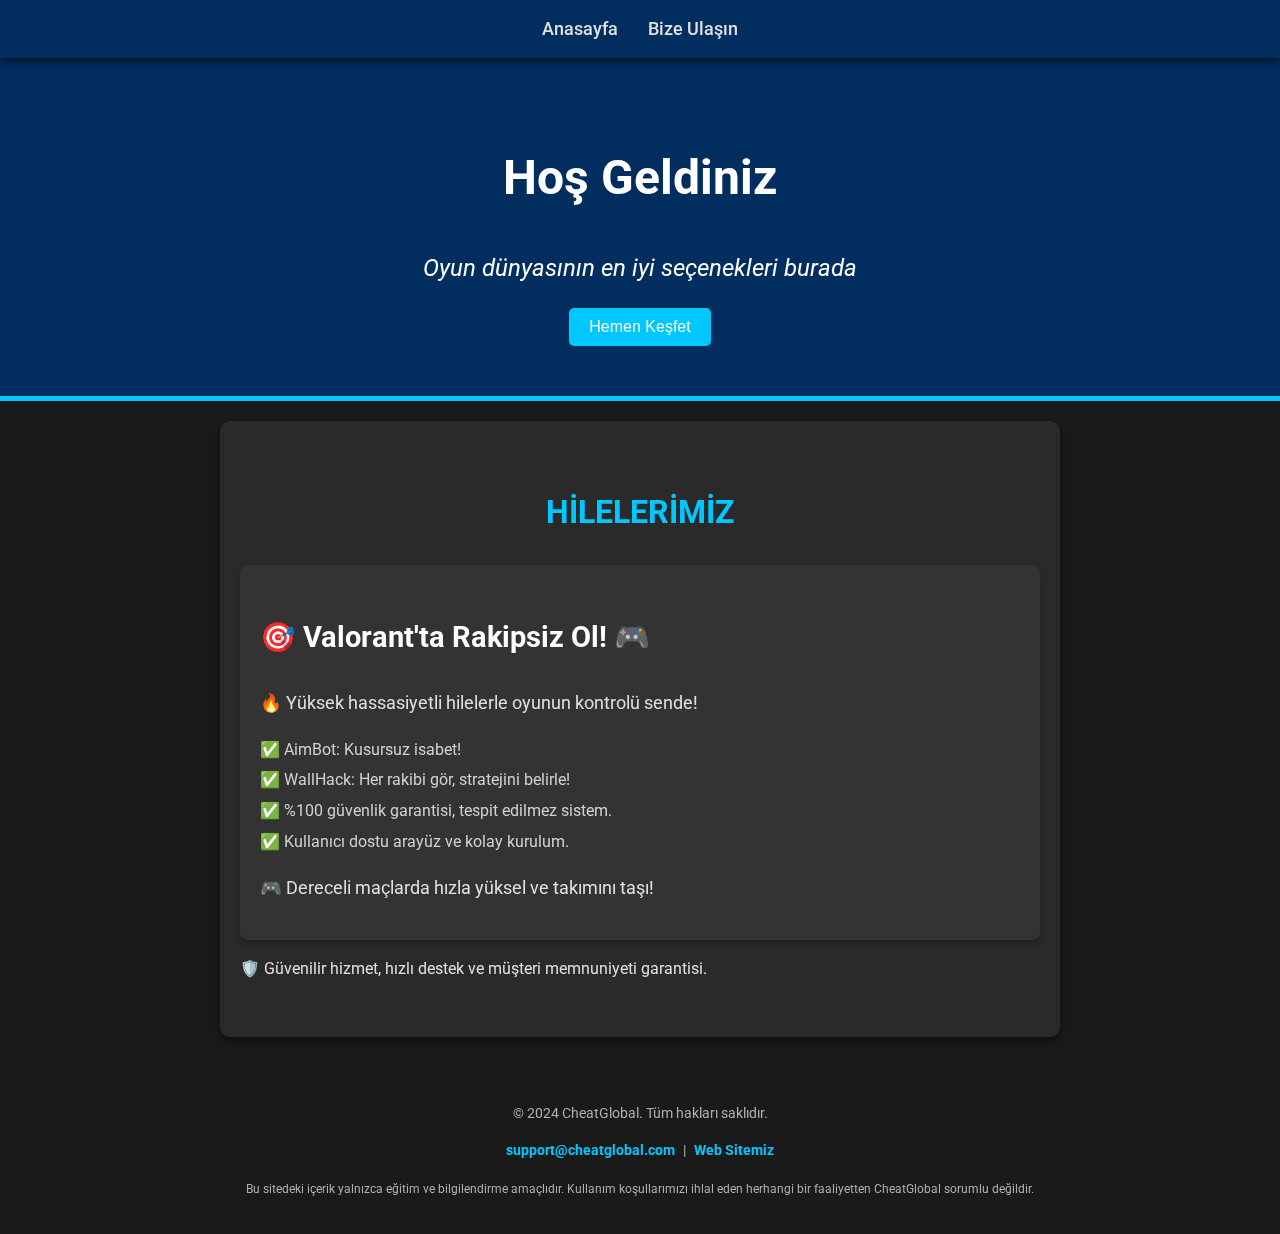
==== index.html @ 21cf6663 "Rename anasayfa.html to index.html" ====
<!DOCTYPE html>
<html lang="en">
<head>
    <meta charset="UTF-8">
    <meta name="viewport" content="width=device-width, initial-scale=1.0">
    <title>Oyun Hileleri</title>
    <link href="https://fonts.googleapis.com/css2?family=Roboto:wght@400;500;700&display=swap" rel="stylesheet">
    <link rel="stylesheet" href="styles.css">
</head>
<body>
    <!-- Yağmur Efekti -->
    <div id="rain"></div>

    <!-- Navigasyon Menüsü -->
    <nav class="navbar">
        <ul>
            <li><a href="anasayfa.html">Anasayfa</a></li>
            <li><a href="ulas.html">Bize Ulaşın</a></li>
        </ul>
    </nav>

    <!-- Üst Kısım -->
    <header class="header">
        <h1>Hoş Geldiniz</h1>
        <p>Oyun dünyasının en iyi seçenekleri burada</p>
        <button onclick="window.location.href='ulas.html'">Hemen Keşfet</button>
    </header>

    <!-- Orta Kısım -->
    <main class="main-content">
        <section class="features">
            <h2>HİLELERİMİZ</h2>
            <div class="card">
                <h3>🎯 Valorant'ta Rakipsiz Ol! 🎮</h3>
                <p>🔥 Yüksek hassasiyetli hilelerle oyunun kontrolü sende!</p>
                <ul>
                    <li>✅ AimBot: Kusursuz isabet!</li>
                    <li>✅ WallHack: Her rakibi gör, stratejini belirle!</li>
                    <li>✅ %100 güvenlik garantisi, tespit edilmez sistem.</li>
                    <li>✅ Kullanıcı dostu arayüz ve kolay kurulum.</li>
                </ul>
                <p>🎮 Dereceli maçlarda hızla yüksel ve takımını taşı!</p>
            </div>
            <p>🛡️ Güvenilir hizmet, hızlı destek ve müşteri memnuniyeti garantisi.</p>
        </section>
    </main>

    <!-- Footer -->
    <footer class="footer">
        <p>&copy; 2024 CheatGlobal. Tüm hakları saklıdır.</p>
        <p><a href="mailto:support@cheatglobal.com">support@cheatglobal.com</a> | <a href="https://cheatglobal.com" target="_blank">Web Sitemiz</a></p>
        <p><small>Bu sitedeki içerik yalnızca eğitim ve bilgilendirme amaçlıdır. Kullanım koşullarımızı ihlal eden herhangi bir faaliyetten CheatGlobal sorumlu değildir.</small></p>
    </footer>

    <!-- Yağmur Efekti JavaScript -->
    <script src="rain.js"></script>
</body>
</html>
---- styles.css ----
/* Genel Ayarlar */
body {
  font-family: 'Roboto', sans-serif;
  margin: 0;
  padding: 0;
  line-height: 1.6;
  background-color: #1a1a1a; /* Koyu arka plan */
  color: #e0e0e0; /* Açık gri yazılar */
}

/* Yağmur Efekti */
#rain {
  position: fixed;
  top: 0;
  left: 0;
  width: 100%;
  height: 100%;
  pointer-events: none;
  z-index: -1;
}

/* Navigasyon Menüsü */
.navbar {
  background-color: rgba(0, 48, 103, 0.9); /* Koyu mavi */
  padding: 15px 20px;
  box-shadow: 0 4px 6px rgba(0, 0, 0, 0.5);
  position: sticky;
  top: 0;
  z-index: 1000;
  backdrop-filter: blur(10px);
}

.navbar ul {
  margin: 0;
  padding: 0;
  list-style: none;
  display: flex;
  justify-content: center;
}

.navbar ul li {
  margin: 0 15px;
}

.navbar ul li a {
  color: #e0e0e0;
  text-decoration: none;
  font-size: 1.1rem;
  font-weight: 500;
  transition: color 0.3s;
}

.navbar ul li a.active {
  font-weight: bold;
  text-decoration: underline;
}

.navbar ul li a:hover {
  color: #00c8ff; /* Mavi hover rengi */
}

/* Üst Kısım */
.header {
  text-align: center;
  padding: 50px 20px;
  background-color: rgba(0, 48, 103, 0.9); /* Koyu mavi */
  color: #ffffff;
  border-bottom: 5px solid #00c8ff; /* Parlak mavi alt sınır */
}

.header h1 {
  font-size: 3rem;
}

.header p {
  font-size: 1.5rem;
  font-style: italic;
  margin: 20px 0;
}

.header button {
  padding: 10px 20px;
  background-color: #00c8ff; /* Parlak mavi */
  border: none;
  color: #fff;
  font-size: 1rem;
  cursor: pointer;
  border-radius: 5px;
  transition: background-color 0.3s ease;
}

.header button:hover {
  background-color: #008cc8; /* Daha koyu mavi */
}

/* Orta Kısım */
.main-content {
  padding: 40px 20px;
  max-width: 800px;
  margin: 20px auto;
  background-color: #2a2a2a; /* Koyu gri arka plan */
  border-radius: 10px;
  box-shadow: 0 4px 8px rgba(0, 0, 0, 0.5);
}

.features h2 {
  font-size: 2rem;
  color: #00c8ff;
  text-align: center;
}

.card {
  background-color: #333333; /* Koyu gri */
  padding: 20px;
  border-radius: 8px;
  box-shadow: 0 4px 6px rgba(0, 0, 0, 0.2);
}

.card h3 {
  font-size: 1.8rem;
  color: #fff;
}

.card ul {
  list-style: none;
  padding: 0;
  margin: 20px 0;
}

.card ul li {
  font-size: 1rem;
  margin: 5px 0;
  color: #d1d1d1;
}

.card p {
  font-size: 1.1rem;
}

/* Footer */
.footer {
  background-color: #1a1a1a;
  color: #b0b0b0;
  text-align: center;
  padding: 20px 10px;
  margin-top: 30px;
  font-size: 0.9rem;
}

.footer a {
  color: #00c8ff;
  text-decoration: none;
  margin: 0 5px;
  font-weight: bold;
}

.footer a:hover {
  text-decoration: underline;
}
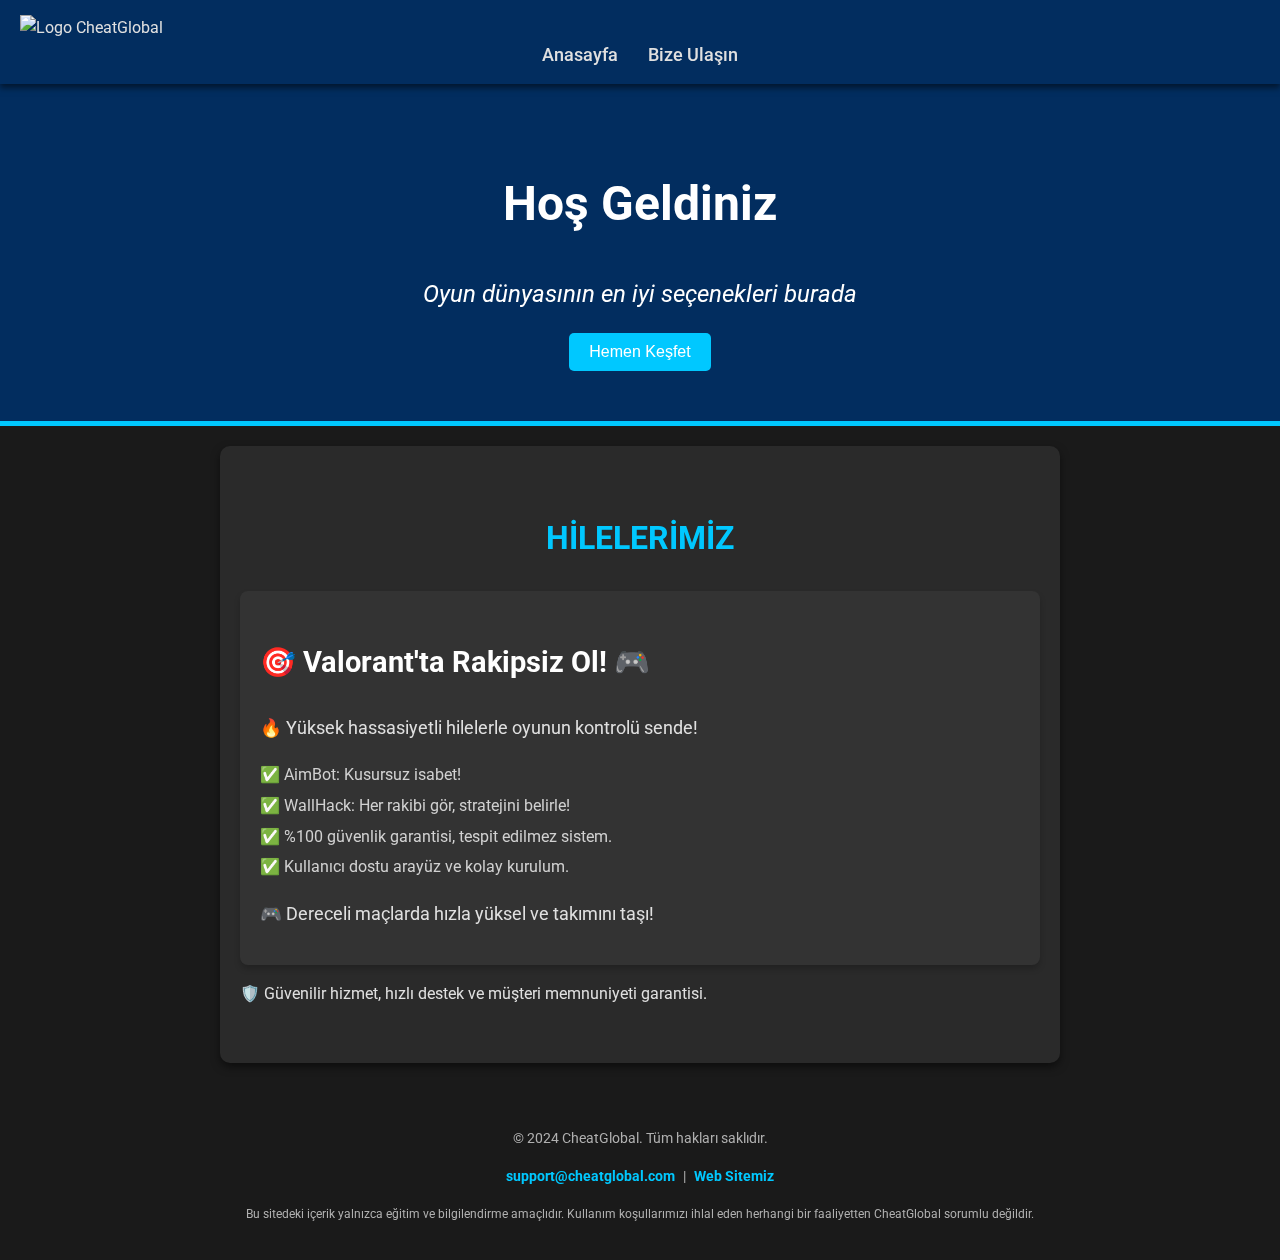
==== commit 99cde5b5: "Update index.html" ====
--- a/index.html
+++ b/index.html
@@ -13,14 +13,19 @@
 
     <!-- Navigasyon Menüsü -->
     <nav class="navbar">
+        <div class="logo">
+            <img src="https://cdn-icons-png.flaticon.com/512/888/888899.png" alt="Logo">
+            <span>CheatGlobal</span>
+        </div>
         <ul>
-            <li><a href="anasayfa.html">Anasayfa</a></li>
+            <li><a href="index.html">Anasayfa</a></li>
             <li><a href="ulas.html">Bize Ulaşın</a></li>
         </ul>
     </nav>
 
     <!-- Üst Kısım -->
     <header class="header">
+        <div class="moon"></div>
         <h1>Hoş Geldiniz</h1>
         <p>Oyun dünyasının en iyi seçenekleri burada</p>
         <button onclick="window.location.href='ulas.html'">Hemen Keşfet</button>
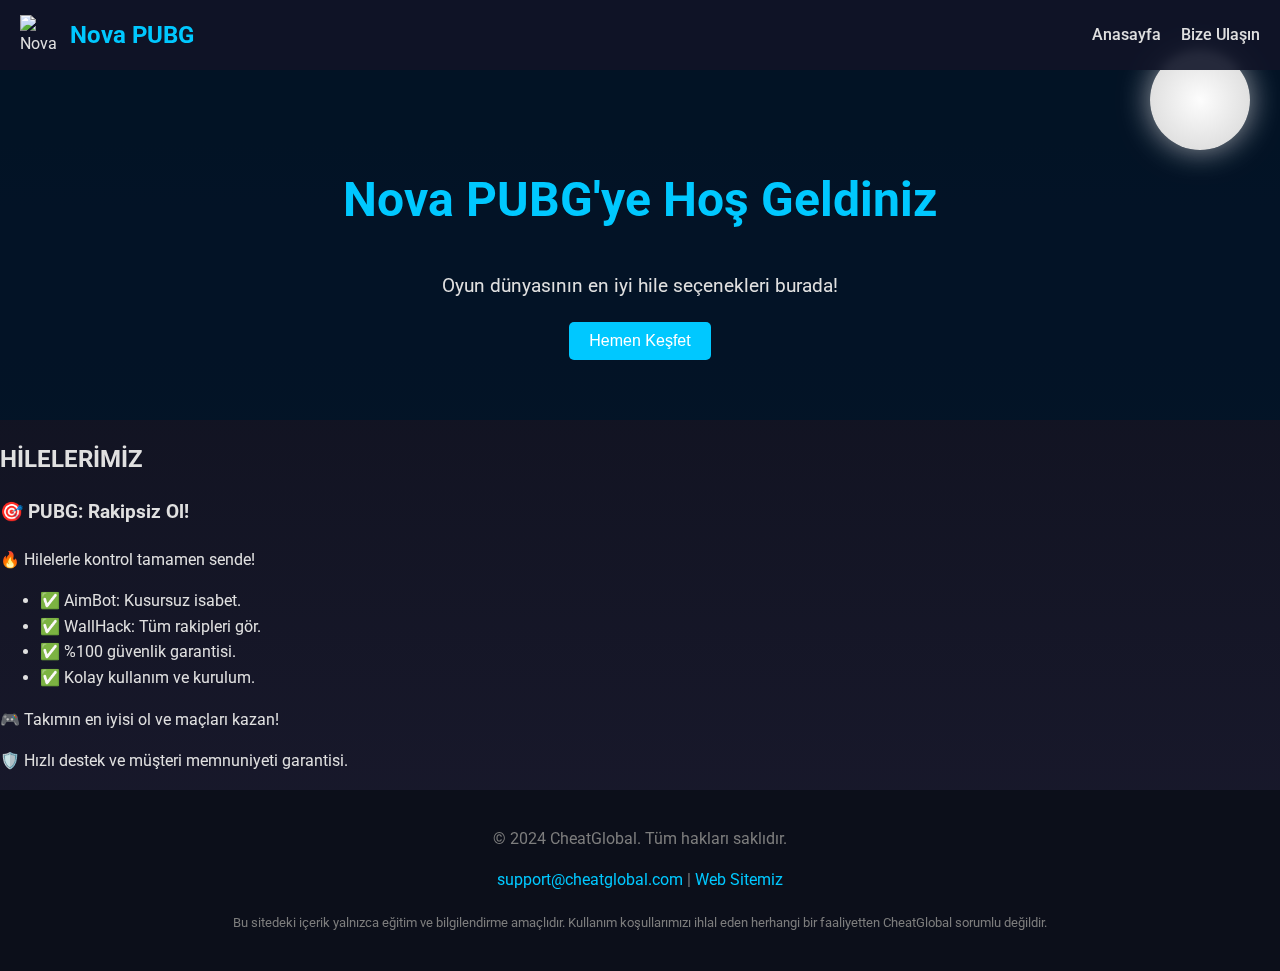
==== commit 9797b55b: "Update index.html" ====
--- a/index.html
+++ b/index.html
@@ -3,7 +3,7 @@
 <head>
     <meta charset="UTF-8">
     <meta name="viewport" content="width=device-width, initial-scale=1.0">
-    <title>Oyun Hileleri</title>
+    <title>Nova PUBG</title>
     <link href="https://fonts.googleapis.com/css2?family=Roboto:wght@400;500;700&display=swap" rel="stylesheet">
     <link rel="stylesheet" href="styles.css">
 </head>
@@ -14,8 +14,8 @@
     <!-- Navigasyon Menüsü -->
     <nav class="navbar">
         <div class="logo">
-            <img src="https://cdn-icons-png.flaticon.com/512/888/888899.png" alt="Logo">
-            <span>CheatGlobal</span>
+            <img src="https://cdn-icons-png.flaticon.com/512/252/252025.png" alt="Nova PUBG Logo">
+            <span>Nova PUBG</span>
         </div>
         <ul>
             <li><a href="index.html">Anasayfa</a></li>
@@ -26,8 +26,8 @@
     <!-- Üst Kısım -->
     <header class="header">
         <div class="moon"></div>
-        <h1>Hoş Geldiniz</h1>
-        <p>Oyun dünyasının en iyi seçenekleri burada</p>
+        <h1>Nova PUBG'ye Hoş Geldiniz</h1>
+        <p>Oyun dünyasının en iyi hile seçenekleri burada!</p>
         <button onclick="window.location.href='ulas.html'">Hemen Keşfet</button>
     </header>
 
@@ -36,21 +36,19 @@
         <section class="features">
             <h2>HİLELERİMİZ</h2>
             <div class="card">
-                <h3>🎯 Valorant'ta Rakipsiz Ol! 🎮</h3>
-                <p>🔥 Yüksek hassasiyetli hilelerle oyunun kontrolü sende!</p>
+                <h3>🎯 PUBG: Rakipsiz Ol!</h3>
+                <p>🔥 Hilelerle kontrol tamamen sende!</p>
                 <ul>
-                    <li>✅ AimBot: Kusursuz isabet!</li>
-                    <li>✅ WallHack: Her rakibi gör, stratejini belirle!</li>
-                    <li>✅ %100 güvenlik garantisi, tespit edilmez sistem.</li>
-                    <li>✅ Kullanıcı dostu arayüz ve kolay kurulum.</li>
+                    <li>✅ AimBot: Kusursuz isabet.</li>
+                    <li>✅ WallHack: Tüm rakipleri gör.</li>
+                    <li>✅ %100 güvenlik garantisi.</li>
+                    <li>✅ Kolay kullanım ve kurulum.</li>
                 </ul>
-                <p>🎮 Dereceli maçlarda hızla yüksel ve takımını taşı!</p>
+                <p>🎮 Takımın en iyisi ol ve maçları kazan!</p>
             </div>
-            <p>🛡️ Güvenilir hizmet, hızlı destek ve müşteri memnuniyeti garantisi.</p>
+            <p>🛡️ Hızlı destek ve müşteri memnuniyeti garantisi.</p>
         </section>
     </main>
-
-    <!-- Footer -->
     <footer class="footer">
         <p>&copy; 2024 CheatGlobal. Tüm hakları saklıdır.</p>
         <p><a href="mailto:support@cheatglobal.com">support@cheatglobal.com</a> | <a href="https://cheatglobal.com" target="_blank">Web Sitemiz</a></p>
--- a/styles.css
+++ b/styles.css
@@ -1,159 +1,142 @@
 /* Genel Ayarlar */
 body {
-  font-family: 'Roboto', sans-serif;
-  margin: 0;
-  padding: 0;
-  line-height: 1.6;
-  background-color: #1a1a1a; /* Koyu arka plan */
-  color: #e0e0e0; /* Açık gri yazılar */
+    font-family: 'Roboto', sans-serif;
+    margin: 0;
+    padding: 0;
+    line-height: 1.6;
+    background: linear-gradient(to bottom, #0c0f1a, #1a1a2e);
+    color: #e0e0e0;
+    overflow-x: hidden;
+}
+
+/* Navigasyon Menüsü */
+.navbar {
+    background-color: rgba(15, 20, 40, 0.9);
+    padding: 15px 20px;
+    display: flex;
+    justify-content: space-between;
+    align-items: center;
+    position: sticky;
+    top: 0;
+    z-index: 1000;
+    backdrop-filter: blur(5px);
+}
+
+.navbar .logo {
+    display: flex;
+    align-items: center;
+    gap: 10px;
+}
+
+.navbar .logo img {
+    width: 40px;
+    height: 40px;
+}
+
+.navbar .logo span {
+    font-size: 1.5rem;
+    font-weight: bold;
+    color: #00c8ff;
+}
+
+.navbar ul {
+    margin: 0;
+    padding: 0;
+    list-style: none;
+    display: flex;
+    gap: 20px;
+}
+
+.navbar ul li a {
+    text-decoration: none;
+    color: #e0e0e0;
+    font-weight: 500;
+    transition: color 0.3s ease;
+}
+
+.navbar ul li a:hover {
+    color: #00c8ff;
+}
+
+/* Header */
+.header {
+    text-align: center;
+    padding: 60px 20px;
+    background: rgba(0, 20, 40, 0.8);
+    position: relative;
+}
+
+.header .moon {
+    width: 100px;
+    height: 100px;
+    background: radial-gradient(circle, #fdfdfd, #d4d4d4);
+    border-radius: 50%;
+    position: absolute;
+    top: -20px;
+    right: 30px;
+    box-shadow: 0 0 30px rgba(255, 255, 255, 0.6);
+    animation: float 4s ease-in-out infinite;
+}
+
+@keyframes float {
+    0%, 100% {
+        transform: translateY(-10px);
+    }
+    50% {
+        transform: translateY(10px);
+    }
+}
+
+.header h1 {
+    font-size: 3rem;
+    color: #00c8ff;
+}
+
+.header p {
+    font-size: 1.2rem;
+    color: #e0e0e0;
+    margin: 20px 0;
+}
+
+.header button {
+    padding: 10px 20px;
+    background: #00c8ff;
+    border: none;
+    color: #fff;
+    font-size: 1rem;
+    border-radius: 5px;
+    cursor: pointer;
+    transition: background 0.3s ease;
+}
+
+.header button:hover {
+    background: #007ac7;
 }
 
 /* Yağmur Efekti */
 #rain {
-  position: fixed;
-  top: 0;
-  left: 0;
-  width: 100%;
-  height: 100%;
-  pointer-events: none;
-  z-index: -1;
-}
-
-/* Navigasyon Menüsü */
-.navbar {
-  background-color: rgba(0, 48, 103, 0.9); /* Koyu mavi */
-  padding: 15px 20px;
-  box-shadow: 0 4px 6px rgba(0, 0, 0, 0.5);
-  position: sticky;
-  top: 0;
-  z-index: 1000;
-  backdrop-filter: blur(10px);
-}
-
-.navbar ul {
-  margin: 0;
-  padding: 0;
-  list-style: none;
-  display: flex;
-  justify-content: center;
-}
-
-.navbar ul li {
-  margin: 0 15px;
-}
-
-.navbar ul li a {
-  color: #e0e0e0;
-  text-decoration: none;
-  font-size: 1.1rem;
-  font-weight: 500;
-  transition: color 0.3s;
-}
-
-.navbar ul li a.active {
-  font-weight: bold;
-  text-decoration: underline;
-}
-
-.navbar ul li a:hover {
-  color: #00c8ff; /* Mavi hover rengi */
-}
-
-/* Üst Kısım */
-.header {
-  text-align: center;
-  padding: 50px 20px;
-  background-color: rgba(0, 48, 103, 0.9); /* Koyu mavi */
-  color: #ffffff;
-  border-bottom: 5px solid #00c8ff; /* Parlak mavi alt sınır */
-}
-
-.header h1 {
-  font-size: 3rem;
-}
-
-.header p {
-  font-size: 1.5rem;
-  font-style: italic;
-  margin: 20px 0;
-}
-
-.header button {
-  padding: 10px 20px;
-  background-color: #00c8ff; /* Parlak mavi */
-  border: none;
-  color: #fff;
-  font-size: 1rem;
-  cursor: pointer;
-  border-radius: 5px;
-  transition: background-color 0.3s ease;
-}
-
-.header button:hover {
-  background-color: #008cc8; /* Daha koyu mavi */
-}
-
-/* Orta Kısım */
-.main-content {
-  padding: 40px 20px;
-  max-width: 800px;
-  margin: 20px auto;
-  background-color: #2a2a2a; /* Koyu gri arka plan */
-  border-radius: 10px;
-  box-shadow: 0 4px 8px rgba(0, 0, 0, 0.5);
-}
-
-.features h2 {
-  font-size: 2rem;
-  color: #00c8ff;
-  text-align: center;
-}
-
-.card {
-  background-color: #333333; /* Koyu gri */
-  padding: 20px;
-  border-radius: 8px;
-  box-shadow: 0 4px 6px rgba(0, 0, 0, 0.2);
-}
-
-.card h3 {
-  font-size: 1.8rem;
-  color: #fff;
-}
-
-.card ul {
-  list-style: none;
-  padding: 0;
-  margin: 20px 0;
-}
-
-.card ul li {
-  font-size: 1rem;
-  margin: 5px 0;
-  color: #d1d1d1;
-}
-
-.card p {
-  font-size: 1.1rem;
+    position: fixed;
+    top: 0;
+    left: 0;
+    width: 100%;
+    height: 100%;
+    pointer-events: none;
+    z-index: -1;
 }
 
 /* Footer */
 .footer {
-  background-color: #1a1a1a;
-  color: #b0b0b0;
-  text-align: center;
-  padding: 20px 10px;
-  margin-top: 30px;
-  font-size: 0.9rem;
+    text-align: center;
+    padding: 20px;
+    background: #0c0f1a;
+    color: #7d7d7d;
 }
 
 .footer a {
-  color: #00c8ff;
-  text-decoration: none;
-  margin: 0 5px;
-  font-weight: bold;
+    color: #00c8ff;
+    text-decoration: none;
 }
 
 .footer a:hover {
-  text-decoration: underline;
+    text-decoration: underline;
 }
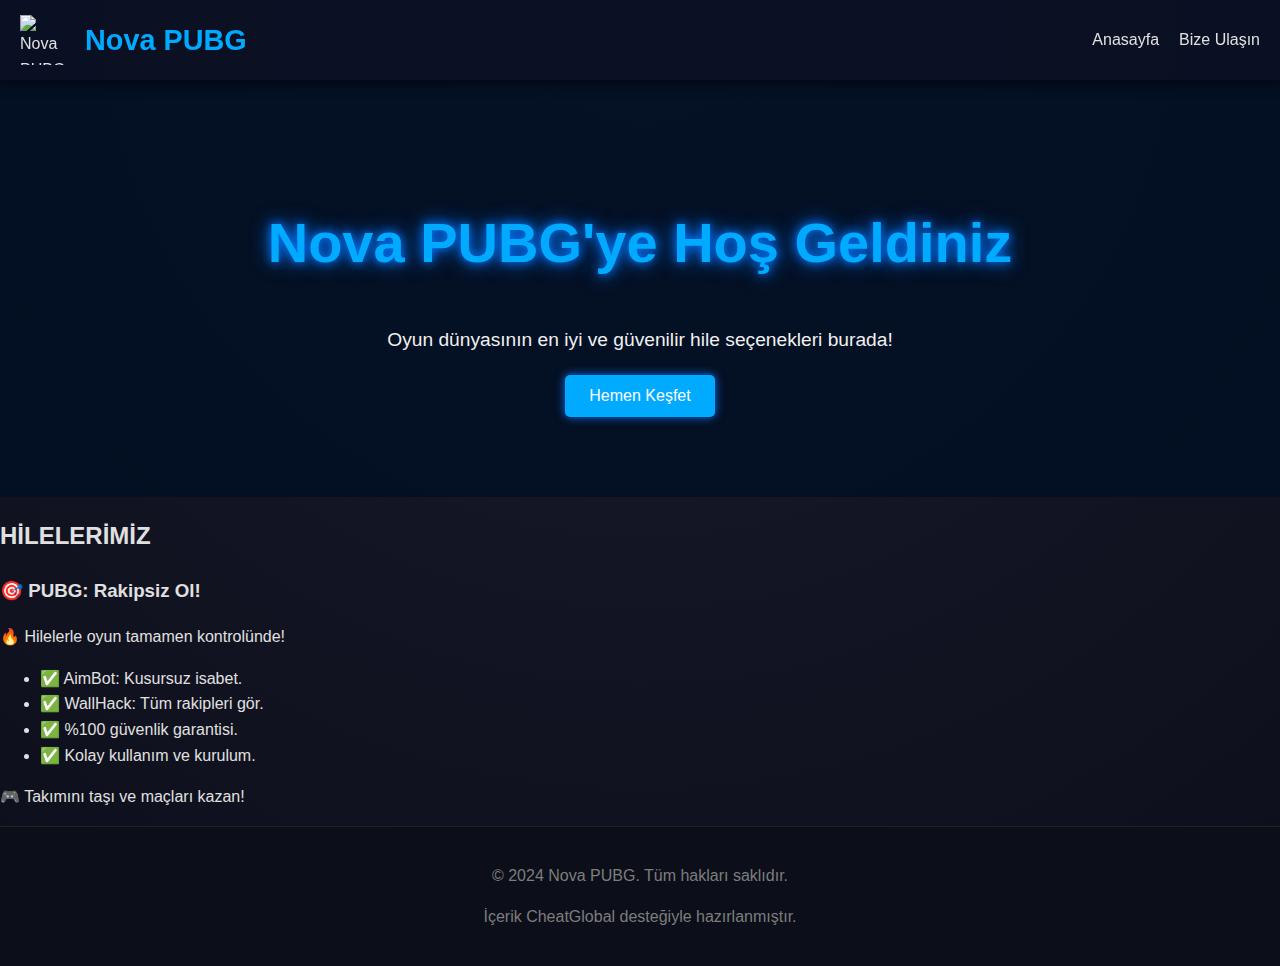
==== commit d0bb1139: "Update index.html" ====
--- a/index.html
+++ b/index.html
@@ -4,7 +4,7 @@
     <meta charset="UTF-8">
     <meta name="viewport" content="width=device-width, initial-scale=1.0">
     <title>Nova PUBG</title>
-    <link href="https://fonts.googleapis.com/css2?family=Roboto:wght@400;500;700&display=swap" rel="stylesheet">
+    <link href="https://fonts.googleapis.com/css2?family=Poppins:wght@400;600;700&display=swap" rel="stylesheet">
     <link rel="stylesheet" href="styles.css">
 </head>
 <body>
@@ -18,16 +18,16 @@
             <span>Nova PUBG</span>
         </div>
         <ul>
-            <li><a href="index.html">Anasayfa</a></li>
+            <li><a href="index.html" class="active">Anasayfa</a></li>
             <li><a href="ulas.html">Bize Ulaşın</a></li>
         </ul>
     </nav>
 
     <!-- Üst Kısım -->
     <header class="header">
-        <div class="moon"></div>
+        <div class="stars"></div>
         <h1>Nova PUBG'ye Hoş Geldiniz</h1>
-        <p>Oyun dünyasının en iyi hile seçenekleri burada!</p>
+        <p>Oyun dünyasının en iyi ve güvenilir hile seçenekleri burada!</p>
         <button onclick="window.location.href='ulas.html'">Hemen Keşfet</button>
     </header>
 
@@ -37,25 +37,25 @@
             <h2>HİLELERİMİZ</h2>
             <div class="card">
                 <h3>🎯 PUBG: Rakipsiz Ol!</h3>
-                <p>🔥 Hilelerle kontrol tamamen sende!</p>
+                <p>🔥 Hilelerle oyun tamamen kontrolünde!</p>
                 <ul>
                     <li>✅ AimBot: Kusursuz isabet.</li>
                     <li>✅ WallHack: Tüm rakipleri gör.</li>
                     <li>✅ %100 güvenlik garantisi.</li>
                     <li>✅ Kolay kullanım ve kurulum.</li>
                 </ul>
-                <p>🎮 Takımın en iyisi ol ve maçları kazan!</p>
+                <p>🎮 Takımını taşı ve maçları kazan!</p>
             </div>
-            <p>🛡️ Hızlı destek ve müşteri memnuniyeti garantisi.</p>
         </section>
     </main>
+
+    <!-- Footer -->
     <footer class="footer">
-        <p>&copy; 2024 CheatGlobal. Tüm hakları saklıdır.</p>
-        <p><a href="mailto:support@cheatglobal.com">support@cheatglobal.com</a> | <a href="https://cheatglobal.com" target="_blank">Web Sitemiz</a></p>
-        <p><small>Bu sitedeki içerik yalnızca eğitim ve bilgilendirme amaçlıdır. Kullanım koşullarımızı ihlal eden herhangi bir faaliyetten CheatGlobal sorumlu değildir.</small></p>
+        <p>&copy; 2024 Nova PUBG. Tüm hakları saklıdır.</p>
+        <p>İçerik CheatGlobal desteğiyle hazırlanmıştır.</p>
     </footer>
 
-    <!-- Yağmur Efekti JavaScript -->
-    <script src="rain.js"></script>
+    <!-- Yağmur ve Yıldız Efekti -->
+    <script src="effects.js"></script>
 </body>
 </html>
--- a/styles.css
+++ b/styles.css
@@ -4,14 +4,14 @@
     margin: 0;
     padding: 0;
     line-height: 1.6;
-    background: linear-gradient(to bottom, #0c0f1a, #1a1a2e);
+    background: radial-gradient(circle at top, #1a1a2e, #0c0f1a);
     color: #e0e0e0;
     overflow-x: hidden;
 }
 
 /* Navigasyon Menüsü */
 .navbar {
-    background-color: rgba(15, 20, 40, 0.9);
+    background-color: rgba(10, 15, 35, 0.9);
     padding: 15px 20px;
     display: flex;
     justify-content: space-between;
@@ -19,24 +19,24 @@
     position: sticky;
     top: 0;
     z-index: 1000;
-    backdrop-filter: blur(5px);
+    box-shadow: 0 4px 10px rgba(0, 0, 0, 0.5);
 }
 
 .navbar .logo {
     display: flex;
     align-items: center;
-    gap: 10px;
+    gap: 15px;
 }
 
 .navbar .logo img {
-    width: 40px;
-    height: 40px;
+    width: 50px;
+    height: 50px;
 }
 
 .navbar .logo span {
-    font-size: 1.5rem;
+    font-size: 1.8rem;
     font-weight: bold;
-    color: #00c8ff;
+    color: #00aaff;
 }
 
 .navbar ul {
@@ -55,25 +55,26 @@
 }
 
 .navbar ul li a:hover {
-    color: #00c8ff;
+    color: #00aaff;
 }
 
 /* Header */
 .header {
     text-align: center;
-    padding: 60px 20px;
-    background: rgba(0, 20, 40, 0.8);
+    padding: 80px 20px;
+    background: rgba(0, 15, 35, 0.8);
     position: relative;
+    color: #f0f0f0;
 }
 
 .header .moon {
-    width: 100px;
-    height: 100px;
-    background: radial-gradient(circle, #fdfdfd, #d4d4d4);
+    width: 120px;
+    height: 120px;
+    background: radial-gradient(circle, #ffffff, #aaaaaa);
     border-radius: 50%;
     position: absolute;
     top: -20px;
-    right: 30px;
+    right: 40px;
     box-shadow: 0 0 30px rgba(255, 255, 255, 0.6);
     animation: float 4s ease-in-out infinite;
 }
@@ -88,40 +89,31 @@
 }
 
 .header h1 {
-    font-size: 3rem;
-    color: #00c8ff;
+    font-size: 3.5rem;
+    color: #00aaff;
+    text-shadow: 0 0 10px #0077ff, 0 0 20px #0077ff;
 }
 
 .header p {
     font-size: 1.2rem;
-    color: #e0e0e0;
     margin: 20px 0;
 }
 
 .header button {
-    padding: 10px 20px;
-    background: #00c8ff;
+    padding: 12px 24px;
+    background: #00aaff;
     border: none;
     color: #fff;
     font-size: 1rem;
     border-radius: 5px;
     cursor: pointer;
-    transition: background 0.3s ease;
+    transition: background 0.3s ease, box-shadow 0.3s ease;
+    box-shadow: 0 0 10px #0077ff;
 }
 
 .header button:hover {
-    background: #007ac7;
-}
-
-/* Yağmur Efekti */
-#rain {
-    position: fixed;
-    top: 0;
-    left: 0;
-    width: 100%;
-    height: 100%;
-    pointer-events: none;
-    z-index: -1;
+    background: #0077ff;
+    box-shadow: 0 0 20px #0077ff;
 }
 
 /* Footer */
@@ -130,13 +122,9 @@
     padding: 20px;
     background: #0c0f1a;
     color: #7d7d7d;
+    border-top: 1px solid #222;
 }
 
-.footer a {
-    color: #00c8ff;
-    text-decoration: none;
+.footer small {
+    color: #555;
 }
-
-.footer a:hover {
-    text-decoration: underline;
-}
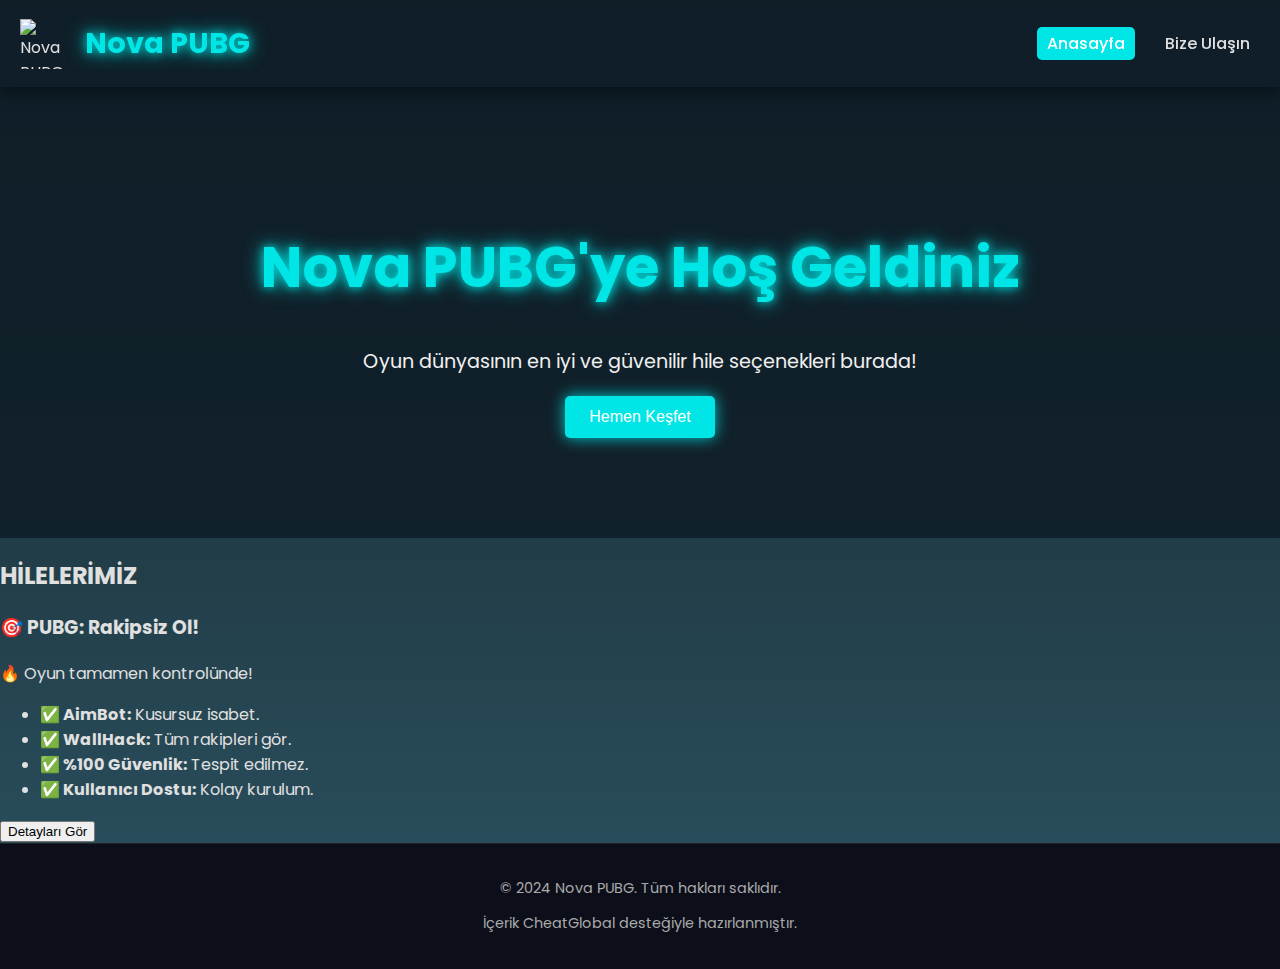
==== commit 5f5823a2: "Update index.html" ====
--- a/index.html
+++ b/index.html
@@ -33,21 +33,25 @@
 
     <!-- Orta Kısım -->
     <main class="main-content">
-        <section class="features">
-            <h2>HİLELERİMİZ</h2>
-            <div class="card">
-                <h3>🎯 PUBG: Rakipsiz Ol!</h3>
-                <p>🔥 Hilelerle oyun tamamen kontrolünde!</p>
-                <ul>
-                    <li>✅ AimBot: Kusursuz isabet.</li>
-                    <li>✅ WallHack: Tüm rakipleri gör.</li>
-                    <li>✅ %100 güvenlik garantisi.</li>
-                    <li>✅ Kolay kullanım ve kurulum.</li>
-                </ul>
-                <p>🎮 Takımını taşı ve maçları kazan!</p>
-            </div>
-        </section>
-    </main>
+       <section class="features">
+    <h2>HİLELERİMİZ</h2>
+    <div class="cards-container">
+        <!-- İlk Kart -->
+        <div class="card">
+            <h3>🎯 PUBG: Rakipsiz Ol!</h3>
+            <p>🔥 Oyun tamamen kontrolünde!</p>
+            <ul>
+                <li><strong>✅ AimBot:</strong> Kusursuz isabet.</li>
+                <li><strong>✅ WallHack:</strong> Tüm rakipleri gör.</li>
+                <li><strong>✅ %100 Güvenlik:</strong> Tespit edilmez.</li>
+                <li><strong>✅ Kullanıcı Dostu:</strong> Kolay kurulum.</li>
+            </ul>
+            <button>Detayları Gör</button>
+        </div>
+        <!-- Eklenebilir Yeni Kartlar -->
+    </div>
+</section>
+
 
     <!-- Footer -->
     <footer class="footer">
--- a/styles.css
+++ b/styles.css
@@ -1,17 +1,27 @@
 /* Genel Ayarlar */
 body {
-    font-family: 'Roboto', sans-serif;
+    font-family: 'Poppins', sans-serif;
     margin: 0;
     padding: 0;
-    line-height: 1.6;
-    background: radial-gradient(circle at top, #1a1a2e, #0c0f1a);
+    background: linear-gradient(to bottom, #0f2027, #203a43, #2c5364);
     color: #e0e0e0;
     overflow-x: hidden;
 }
 
+/* Yağmur ve Yıldız Efekti */
+#rain, .stars {
+    position: fixed;
+    top: 0;
+    left: 0;
+    width: 100%;
+    height: 100%;
+    pointer-events: none;
+    z-index: 1;
+}
+
 /* Navigasyon Menüsü */
 .navbar {
-    background-color: rgba(10, 15, 35, 0.9);
+    background: rgba(15, 30, 40, 0.9);
     padding: 15px 20px;
     display: flex;
     justify-content: space-between;
@@ -19,7 +29,7 @@
     position: sticky;
     top: 0;
     z-index: 1000;
-    box-shadow: 0 4px 10px rgba(0, 0, 0, 0.5);
+    box-shadow: 0 4px 15px rgba(0, 0, 0, 0.5);
 }
 
 .navbar .logo {
@@ -36,12 +46,11 @@
 .navbar .logo span {
     font-size: 1.8rem;
     font-weight: bold;
-    color: #00aaff;
+    color: #00e6e6;
+    text-shadow: 0 0 10px #00cccc, 0 0 20px #00cccc;
 }
 
 .navbar ul {
-    margin: 0;
-    padding: 0;
     list-style: none;
     display: flex;
     gap: 20px;
@@ -51,47 +60,44 @@
     text-decoration: none;
     color: #e0e0e0;
     font-weight: 500;
-    transition: color 0.3s ease;
+    padding: 5px 10px;
+    transition: color 0.3s ease, background 0.3s ease;
 }
 
-.navbar ul li a:hover {
-    color: #00aaff;
+.navbar ul li a:hover, .navbar ul li a.active {
+    color: #fff;
+    background: #00e6e6;
+    border-radius: 5px;
 }
 
 /* Header */
 .header {
     text-align: center;
-    padding: 80px 20px;
-    background: rgba(0, 15, 35, 0.8);
+    padding: 100px 20px;
+    background: rgba(15, 30, 40, 0.9);
+    color: #f0f0f0;
     position: relative;
-    color: #f0f0f0;
 }
 
-.header .moon {
-    width: 120px;
-    height: 120px;
-    background: radial-gradient(circle, #ffffff, #aaaaaa);
-    border-radius: 50%;
-    position: absolute;
-    top: -20px;
-    right: 40px;
-    box-shadow: 0 0 30px rgba(255, 255, 255, 0.6);
-    animation: float 4s ease-in-out infinite;
+.header .stars {
+    background: url('https://cdn.pixabay.com/photo/2016/03/09/09/22/star-1248747_1280.png') repeat;
+    opacity: 0.3;
+    animation: sparkle 10s linear infinite;
 }
 
-@keyframes float {
-    0%, 100% {
-        transform: translateY(-10px);
+@keyframes sparkle {
+    from {
+        background-position: 0 0;
     }
-    50% {
-        transform: translateY(10px);
+    to {
+        background-position: 100% 100%;
     }
 }
 
 .header h1 {
     font-size: 3.5rem;
-    color: #00aaff;
-    text-shadow: 0 0 10px #0077ff, 0 0 20px #0077ff;
+    color: #00e6e6;
+    text-shadow: 0 0 10px #00cccc, 0 0 20px #00cccc;
 }
 
 .header p {
@@ -101,19 +107,19 @@
 
 .header button {
     padding: 12px 24px;
-    background: #00aaff;
+    background: #00e6e6;
     border: none;
     color: #fff;
     font-size: 1rem;
     border-radius: 5px;
     cursor: pointer;
     transition: background 0.3s ease, box-shadow 0.3s ease;
-    box-shadow: 0 0 10px #0077ff;
+    box-shadow: 0 0 15px #00cccc;
 }
 
 .header button:hover {
-    background: #0077ff;
-    box-shadow: 0 0 20px #0077ff;
+    background: #00cccc;
+    box-shadow: 0 0 25px #00cccc;
 }
 
 /* Footer */
@@ -121,10 +127,7 @@
     text-align: center;
     padding: 20px;
     background: #0c0f1a;
-    color: #7d7d7d;
+    color: #aaa;
     border-top: 1px solid #222;
+    font-size: 0.9rem;
 }
-
-.footer small {
-    color: #555;
-}
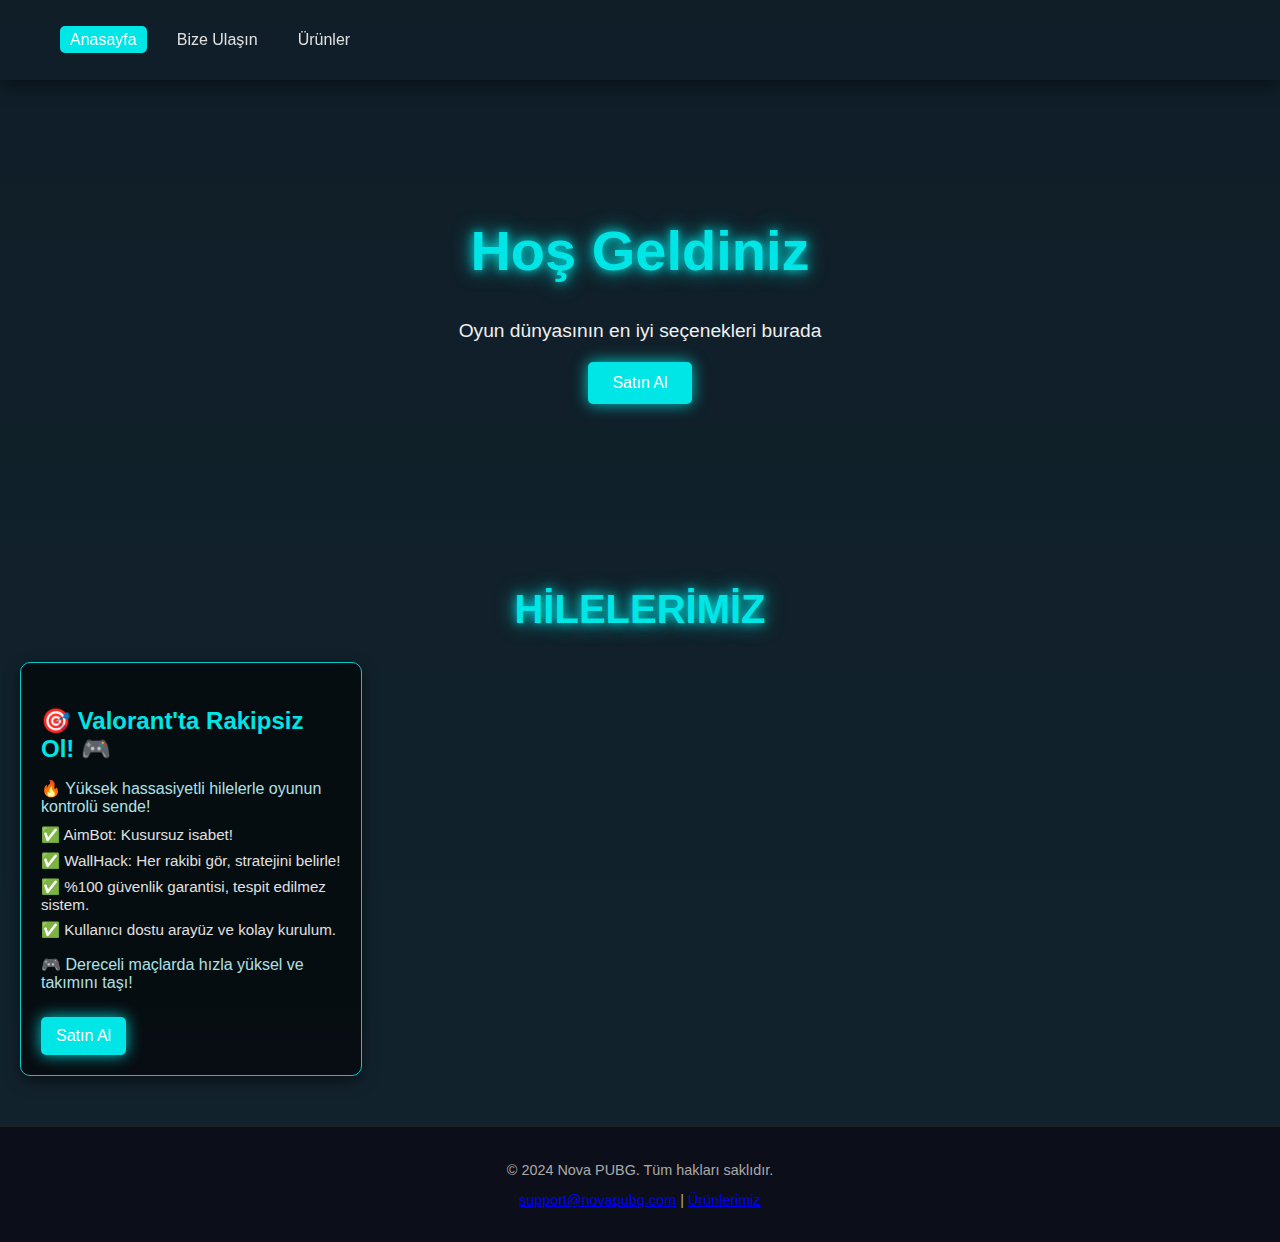
==== commit 37dba57e: "Update index.html" ====
--- a/index.html
+++ b/index.html
@@ -3,8 +3,8 @@
 <head>
     <meta charset="UTF-8">
     <meta name="viewport" content="width=device-width, initial-scale=1.0">
-    <title>Nova PUBG</title>
-    <link href="https://fonts.googleapis.com/css2?family=Poppins:wght@400;600;700&display=swap" rel="stylesheet">
+    <title>Oyun Hileleri</title>
+    <link href="https://fonts.googleapis.com/css2?family=Roboto:wght@400;500;700&display=swap" rel="stylesheet">
     <link rel="stylesheet" href="styles.css">
 </head>
 <body>
@@ -13,53 +13,46 @@
 
     <!-- Navigasyon Menüsü -->
     <nav class="navbar">
-        <div class="logo">
-            <img src="https://cdn-icons-png.flaticon.com/512/252/252025.png" alt="Nova PUBG Logo">
-            <span>Nova PUBG</span>
-        </div>
         <ul>
             <li><a href="index.html" class="active">Anasayfa</a></li>
             <li><a href="ulas.html">Bize Ulaşın</a></li>
+            <li><a href="urun.html">Ürünler</a></li>
         </ul>
     </nav>
 
     <!-- Üst Kısım -->
     <header class="header">
-        <div class="stars"></div>
-        <h1>Nova PUBG'ye Hoş Geldiniz</h1>
-        <p>Oyun dünyasının en iyi ve güvenilir hile seçenekleri burada!</p>
-        <button onclick="window.location.href='ulas.html'">Hemen Keşfet</button>
+        <h1>Hoş Geldiniz</h1>
+        <p>Oyun dünyasının en iyi seçenekleri burada</p>
+        <button onclick="window.location.href='urun.html'">Satın Al</button>
     </header>
 
     <!-- Orta Kısım -->
     <main class="main-content">
-       <section class="features">
-    <h2>HİLELERİMİZ</h2>
-    <div class="cards-container">
-        <!-- İlk Kart -->
-        <div class="card">
-            <h3>🎯 PUBG: Rakipsiz Ol!</h3>
-            <p>🔥 Oyun tamamen kontrolünde!</p>
-            <ul>
-                <li><strong>✅ AimBot:</strong> Kusursuz isabet.</li>
-                <li><strong>✅ WallHack:</strong> Tüm rakipleri gör.</li>
-                <li><strong>✅ %100 Güvenlik:</strong> Tespit edilmez.</li>
-                <li><strong>✅ Kullanıcı Dostu:</strong> Kolay kurulum.</li>
-            </ul>
-            <button>Detayları Gör</button>
-        </div>
-        <!-- Eklenebilir Yeni Kartlar -->
-    </div>
-</section>
-
+        <section class="features">
+            <h2>HİLELERİMİZ</h2>
+            <div class="card">
+                <h3>🎯 Valorant'ta Rakipsiz Ol! 🎮</h3>
+                <p>🔥 Yüksek hassasiyetli hilelerle oyunun kontrolü sende!</p>
+                <ul>
+                    <li>✅ AimBot: Kusursuz isabet!</li>
+                    <li>✅ WallHack: Her rakibi gör, stratejini belirle!</li>
+                    <li>✅ %100 güvenlik garantisi, tespit edilmez sistem.</li>
+                    <li>✅ Kullanıcı dostu arayüz ve kolay kurulum.</li>
+                </ul>
+                <p>🎮 Dereceli maçlarda hızla yüksel ve takımını taşı!</p>
+                <button class="buy-button" onclick="window.location.href='urun.html'">Satın Al</button>
+            </div>
+        </section>
+    </main>
 
     <!-- Footer -->
     <footer class="footer">
         <p>&copy; 2024 Nova PUBG. Tüm hakları saklıdır.</p>
-        <p>İçerik CheatGlobal desteğiyle hazırlanmıştır.</p>
+        <p><a href="mailto:support@novapubg.com">support@novapubg.com</a> | <a href="urun.html" target="_blank">Ürünlerimiz</a></p>
     </footer>
 
-    <!-- Yağmur ve Yıldız Efekti -->
-    <script src="effects.js"></script>
+    <!-- Yağmur Efekti JavaScript -->
+    <script src="rain.js"></script>
 </body>
 </html>
--- a/styles.css
+++ b/styles.css
@@ -131,3 +131,90 @@
     border-top: 1px solid #222;
     font-size: 0.9rem;
 }
+/* Hileler Bölümü */
+.features {
+    padding: 50px 20px;
+    background: rgba(15, 30, 40, 0.9);
+    color: #e0e0e0;
+    text-align: center;
+}
+
+.features h2 {
+    font-size: 2.5rem;
+    margin-bottom: 30px;
+    color: #00e6e6;
+    text-shadow: 0 0 10px #00cccc, 0 0 20px #00cccc;
+}
+
+.cards-container {
+    display: flex;
+    flex-wrap: wrap;
+    justify-content: center;
+    gap: 20px;
+}
+
+/* Kart Tasarımı */
+.card {
+    background: rgba(0, 0, 0, 0.6);
+    border: 1px solid #00cccc;
+    border-radius: 10px;
+    box-shadow: 0 5px 15px rgba(0, 0, 0, 0.5);
+    padding: 20px;
+    width: 300px;
+    color: #fff;
+    text-align: left;
+    position: relative;
+    transition: transform 0.3s ease, box-shadow 0.3s ease;
+}
+
+.card h3 {
+    font-size: 1.5rem;
+    margin-bottom: 15px;
+    color: #00e6e6;
+}
+
+.card p {
+    font-size: 1rem;
+    margin-bottom: 10px;
+    color: #b0e0e6;
+}
+
+.card ul {
+    list-style: none;
+    padding: 0;
+    margin: 0;
+}
+
+.card ul li {
+    font-size: 0.95rem;
+    margin: 8px 0;
+    color: #e0e0e0;
+}
+
+.card ul li strong {
+    color: #00e6e6;
+}
+
+.card button {
+    display: inline-block;
+    margin-top: 15px;
+    padding: 10px 15px;
+    background: #00e6e6;
+    border: none;
+    color: #fff;
+    font-size: 1rem;
+    border-radius: 5px;
+    cursor: pointer;
+    transition: background 0.3s ease, box-shadow 0.3s ease;
+    box-shadow: 0 0 15px #00cccc;
+}
+
+.card button:hover {
+    background: #00cccc;
+    box-shadow: 0 0 25px #00cccc;
+}
+
+.card:hover {
+    transform: scale(1.05);
+    box-shadow: 0 10px 25px rgba(0, 0, 0, 0.8);
+}
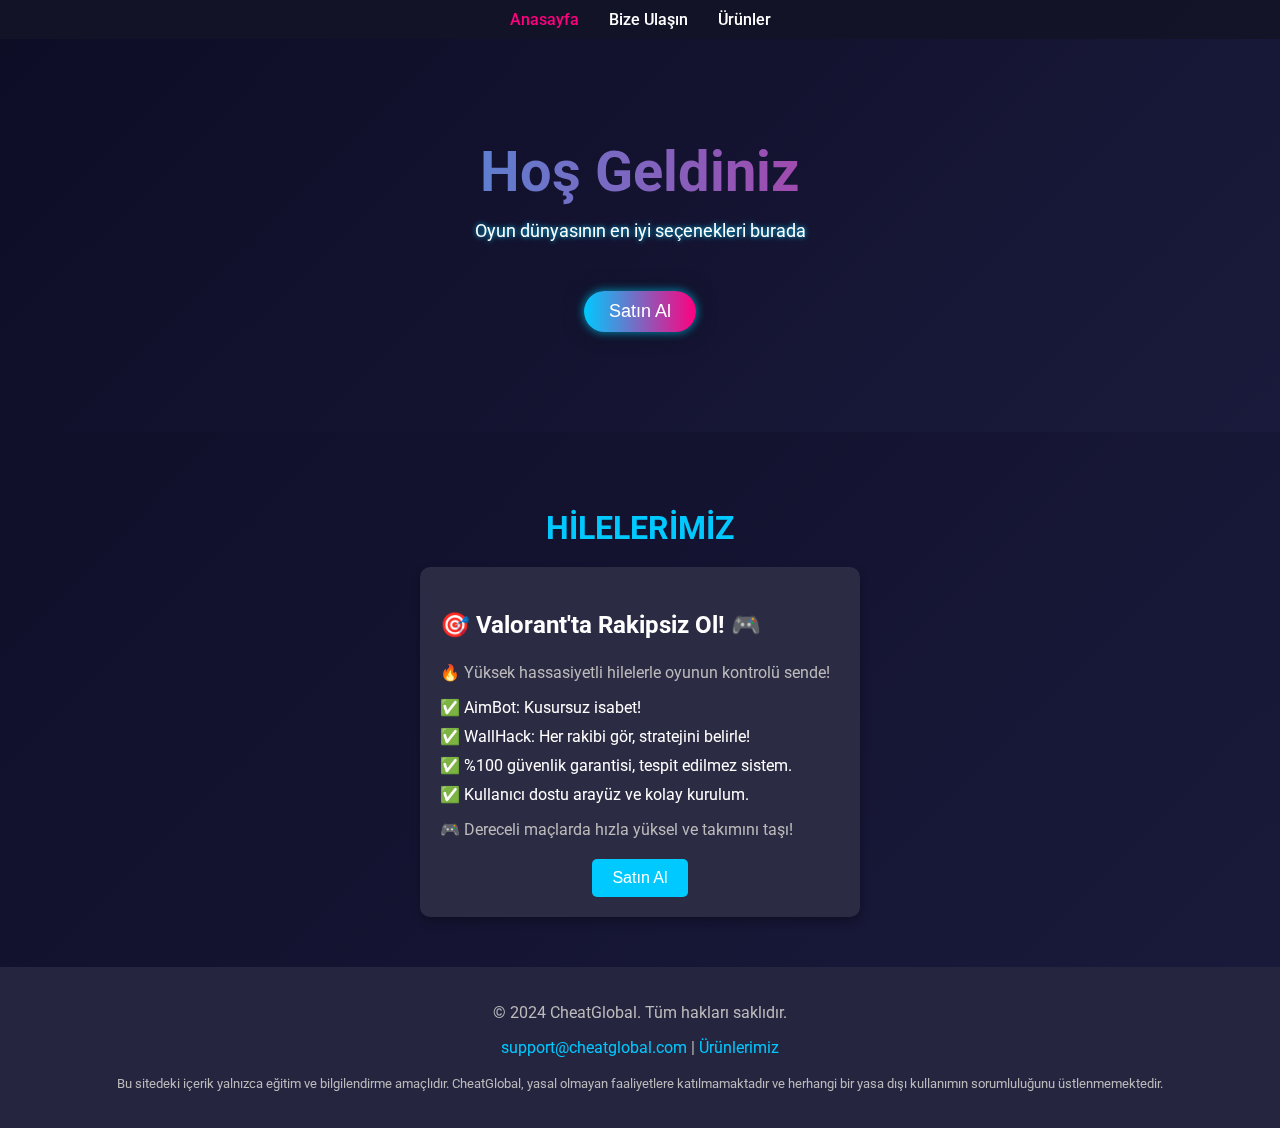
==== commit bd3fce13: "Update index.html" ====
--- a/index.html
+++ b/index.html
@@ -48,9 +48,11 @@
 
     <!-- Footer -->
     <footer class="footer">
-        <p>&copy; 2024 Nova PUBG. Tüm hakları saklıdır.</p>
-        <p><a href="mailto:support@novapubg.com">support@novapubg.com</a> | <a href="urun.html" target="_blank">Ürünlerimiz</a></p>
-    </footer>
+    <p>&copy; 2024 CheatGlobal. Tüm hakları saklıdır.</p>
+    <p><a href="mailto:support@cheatglobal.com">support@cheatglobal.com</a> | <a href="urun.html" target="_blank">Ürünlerimiz</a></p>
+    <p><small>Bu sitedeki içerik yalnızca eğitim ve bilgilendirme amaçlıdır. CheatGlobal, yasal olmayan faaliyetlere katılmamaktadır ve herhangi bir yasa dışı kullanımın sorumluluğunu üstlenmemektedir.</small></p>
+</footer>
+
 
     <!-- Yağmur Efekti JavaScript -->
     <script src="rain.js"></script>
--- a/styles.css
+++ b/styles.css
@@ -1,220 +1,281 @@
 /* Genel Ayarlar */
 body {
-    font-family: 'Poppins', sans-serif;
-    margin: 0;
-    padding: 0;
-    background: linear-gradient(to bottom, #0f2027, #203a43, #2c5364);
-    color: #e0e0e0;
-    overflow-x: hidden;
-}
-
-/* Yağmur ve Yıldız Efekti */
-#rain, .stars {
+    margin: 0;
+    font-family: 'Roboto', sans-serif;
+    background-color: #1e1e2f;
+    color: #ffffff;
+}
+
+/* Yağmur Efekti */
+#rain {
     position: fixed;
     top: 0;
     left: 0;
     width: 100%;
     height: 100%;
-    pointer-events: none;
-    z-index: 1;
+    z-index: -1;
+    background: url('rain.gif') repeat;
+    opacity: 0.3;
 }
 
 /* Navigasyon Menüsü */
 .navbar {
-    background: rgba(15, 30, 40, 0.9);
-    padding: 15px 20px;
-    display: flex;
-    justify-content: space-between;
-    align-items: center;
-    position: sticky;
-    top: 0;
-    z-index: 1000;
-    box-shadow: 0 4px 15px rgba(0, 0, 0, 0.5);
-}
-
-.navbar .logo {
-    display: flex;
-    align-items: center;
-    gap: 15px;
-}
-
-.navbar .logo img {
-    width: 50px;
-    height: 50px;
-}
-
-.navbar .logo span {
-    font-size: 1.8rem;
-    font-weight: bold;
-    color: #00e6e6;
-    text-shadow: 0 0 10px #00cccc, 0 0 20px #00cccc;
+    display: flex;
+    justify-content: center;
+    background: #252540;
+    padding: 10px 0;
 }
 
 .navbar ul {
     list-style: none;
     display: flex;
-    gap: 20px;
+    margin: 0;
+    padding: 0;
+}
+
+.navbar ul li {
+    margin: 0 15px;
 }
 
 .navbar ul li a {
     text-decoration: none;
-    color: #e0e0e0;
+    color: #ffffff;
     font-weight: 500;
-    padding: 5px 10px;
-    transition: color 0.3s ease, background 0.3s ease;
+    transition: color 0.3s ease;
 }
 
 .navbar ul li a:hover, .navbar ul li a.active {
-    color: #fff;
-    background: #00e6e6;
-    border-radius: 5px;
-}
-
-/* Header */
+    color: #00c9ff;
+}
+
+/* Üst Kısım */
 .header {
     text-align: center;
     padding: 100px 20px;
-    background: rgba(15, 30, 40, 0.9);
-    color: #f0f0f0;
-    position: relative;
-}
-
-.header .stars {
-    background: url('https://cdn.pixabay.com/photo/2016/03/09/09/22/star-1248747_1280.png') repeat;
-    opacity: 0.3;
-    animation: sparkle 10s linear infinite;
-}
-
-@keyframes sparkle {
-    from {
-        background-position: 0 0;
-    }
-    to {
-        background-position: 100% 100%;
-    }
+    background: linear-gradient(135deg, #252540, #1e1e2f);
 }
 
 .header h1 {
-    font-size: 3.5rem;
-    color: #00e6e6;
-    text-shadow: 0 0 10px #00cccc, 0 0 20px #00cccc;
+    font-size: 48px;
+    margin: 0 0 10px;
+    color: #00c9ff;
 }
 
 .header p {
-    font-size: 1.2rem;
-    margin: 20px 0;
+    font-size: 18px;
+    margin-bottom: 20px;
 }
 
 .header button {
-    padding: 12px 24px;
-    background: #00e6e6;
+    padding: 10px 20px;
+    font-size: 16px;
+    background-color: #00c9ff;
     border: none;
-    color: #fff;
-    font-size: 1rem;
     border-radius: 5px;
     cursor: pointer;
-    transition: background 0.3s ease, box-shadow 0.3s ease;
-    box-shadow: 0 0 15px #00cccc;
+    color: #ffffff;
+    transition: background 0.3s ease;
 }
 
 .header button:hover {
-    background: #00cccc;
-    box-shadow: 0 0 25px #00cccc;
+    background-color: #007ea7;
+}
+
+/* Ana İçerik */
+.main-content {
+    padding: 50px 20px;
+    text-align: center;
+}
+
+.features h2 {
+    font-size: 32px;
+    margin-bottom: 20px;
+    color: #00c9ff;
+}
+
+.card {
+    background: #2b2b44;
+    padding: 20px;
+    border-radius: 10px;
+    box-shadow: 0 4px 10px rgba(0, 0, 0, 0.3);
+    display: inline-block;
+    text-align: left;
+    width: 90%;
+    max-width: 400px;
+    margin: auto;
+}
+
+.card h3 {
+    font-size: 24px;
+    color: #ffffff;
+}
+
+.card p {
+    font-size: 16px;
+    color: #bbbbbb;
+}
+
+.card ul {
+    padding: 0;
+    list-style: none;
+    color: #ffffff;
+}
+
+.card ul li {
+    margin-bottom: 10px;
+}
+
+.buy-button {
+    display: block;
+    margin: 20px auto 0;
+    padding: 10px 20px;
+    font-size: 16px;
+    background-color: #00c9ff;
+    color: #ffffff;
+    border: none;
+    border-radius: 5px;
+    cursor: pointer;
+    transition: background 0.3s ease;
+}
+
+.buy-button:hover {
+    background-color: #007ea7;
 }
 
 /* Footer */
 .footer {
     text-align: center;
     padding: 20px;
-    background: #0c0f1a;
-    color: #aaa;
-    border-top: 1px solid #222;
-    font-size: 0.9rem;
-}
-/* Hileler Bölümü */
-.features {
-    padding: 50px 20px;
-    background: rgba(15, 30, 40, 0.9);
-    color: #e0e0e0;
-    text-align: center;
-}
-
-.features h2 {
-    font-size: 2.5rem;
-    margin-bottom: 30px;
-    color: #00e6e6;
-    text-shadow: 0 0 10px #00cccc, 0 0 20px #00cccc;
-}
-
-.cards-container {
-    display: flex;
-    flex-wrap: wrap;
+    background: #252540;
+    color: #bbbbbb;
+}
+
+.footer a {
+    color: #00c9ff;
+    text-decoration: none;
+}
+
+.footer a:hover {
+    color: #007ea7;
+}
+
+body {
+    margin: 0;
+    font-family: 'Roboto', sans-serif;
+    background: linear-gradient(135deg, #0d0d26, #1a1a3c);
+    color: #ffffff;
+    overflow-x: hidden;
+}
+
+/* YAĞMUR EFEKTİ */
+#rain {
+    position: fixed;
+    top: 0;
+    left: 0;
+    width: 100%;
+    height: 100%;
+    z-index: -1;
+    background: url('rain.gif') repeat;
+    opacity: 0.15;
+}
+
+/* NAVİGASYON MENÜSÜ */
+.navbar {
+    display: flex;
     justify-content: center;
-    gap: 20px;
-}
-
-/* Kart Tasarımı */
-.card {
-    background: rgba(0, 0, 0, 0.6);
-    border: 1px solid #00cccc;
-    border-radius: 10px;
-    box-shadow: 0 5px 15px rgba(0, 0, 0, 0.5);
-    padding: 20px;
-    width: 300px;
-    color: #fff;
-    text-align: left;
+    background: rgba(20, 20, 40, 0.9);
+    padding: 10px 0;
+    box-shadow: 0 0 15px rgba(0, 0, 0, 0.6);
+}
+
+.navbar ul {
+    list-style: none;
+    display: flex;
+    padding: 0;
+}
+
+.navbar ul li {
+    margin: 0 15px;
+}
+
+.navbar ul li a {
+    text-decoration: none;
+    color: #ffffff;
+    font-weight: 500;
+    font-size: 16px;
     position: relative;
+    transition: all 0.3s ease;
+}
+
+.navbar ul li a::after {
+    content: '';
+    position: absolute;
+    left: 0;
+    bottom: -5px;
+    width: 0;
+    height: 2px;
+    background: #00c9ff;
+    transition: width 0.3s ease;
+}
+
+.navbar ul li a:hover::after {
+    width: 100%;
+}
+
+.navbar ul li a:hover, .navbar ul li a.active {
+    color: #ff007f;
+}
+
+/* AY YILDIZ GRAFİĞİ */
+.header {
+    text-align: center;
+    padding: 100px 20px;
+    background: url('moon-star.png') no-repeat center top / 200px, linear-gradient(135deg, #0d0d26, #1a1a3c);
+}
+
+.header h1 {
+    font-size: 56px;
+    margin: 0;
+    background: linear-gradient(90deg, #00c9ff, #ff007f);
+    -webkit-background-clip: text;
+    -webkit-text-fill-color: transparent;
+    animation: neon-flicker 1.5s infinite alternate;
+}
+
+.header p {
+    font-size: 18px;
+    margin-top: 15px;
+    color: #ffffff;
+    text-shadow: 0 0 5px #00c9ff;
+}
+
+.header button {
+    margin-top: 30px;
+    padding: 10px 25px;
+    font-size: 18px;
+    border: none;
+    border-radius: 30px;
+    background: linear-gradient(90deg, #00c9ff, #ff007f);
+    color: #ffffff;
+    cursor: pointer;
     transition: transform 0.3s ease, box-shadow 0.3s ease;
-}
-
-.card h3 {
-    font-size: 1.5rem;
-    margin-bottom: 15px;
-    color: #00e6e6;
-}
-
-.card p {
-    font-size: 1rem;
-    margin-bottom: 10px;
-    color: #b0e0e6;
-}
-
-.card ul {
-    list-style: none;
-    padding: 0;
-    margin: 0;
-}
-
-.card ul li {
-    font-size: 0.95rem;
-    margin: 8px 0;
-    color: #e0e0e0;
-}
-
-.card ul li strong {
-    color: #00e6e6;
-}
-
-.card button {
-    display: inline-block;
-    margin-top: 15px;
-    padding: 10px 15px;
-    background: #00e6e6;
-    border: none;
-    color: #fff;
-    font-size: 1rem;
-    border-radius: 5px;
-    cursor: pointer;
-    transition: background 0.3s ease, box-shadow 0.3s ease;
-    box-shadow: 0 0 15px #00cccc;
-}
-
-.card button:hover {
-    background: #00cccc;
-    box-shadow: 0 0 25px #00cccc;
-}
-
-.card:hover {
-    transform: scale(1.05);
-    box-shadow: 0 10px 25px rgba(0, 0, 0, 0.8);
-}
+    box-shadow: 0 0 20px rgba(0, 0, 0, 0.5), 0 0 10px #00c9ff;
+}
+
+.header button:hover {
+    transform: translateY(-5px);
+    box-shadow: 0 0 20px #ff007f, 0 0 30px #00c9ff;
+}
+
+/* NEON EFEKT ANİMASYONU */
+@keyframes neon-flicker {
+    0% {
+        text-shadow: 0 0 5px #00c9ff, 0 0 15px #ff007f;
+    }
+    50% {
+        text-shadow: 0 0 10px #00c9ff, 0 0 20px #ff007f;
+    }
+    100% {
+        text-shadow: 0 0 5px #00c9ff, 0 0 15px #ff007f;
+    }
+}
